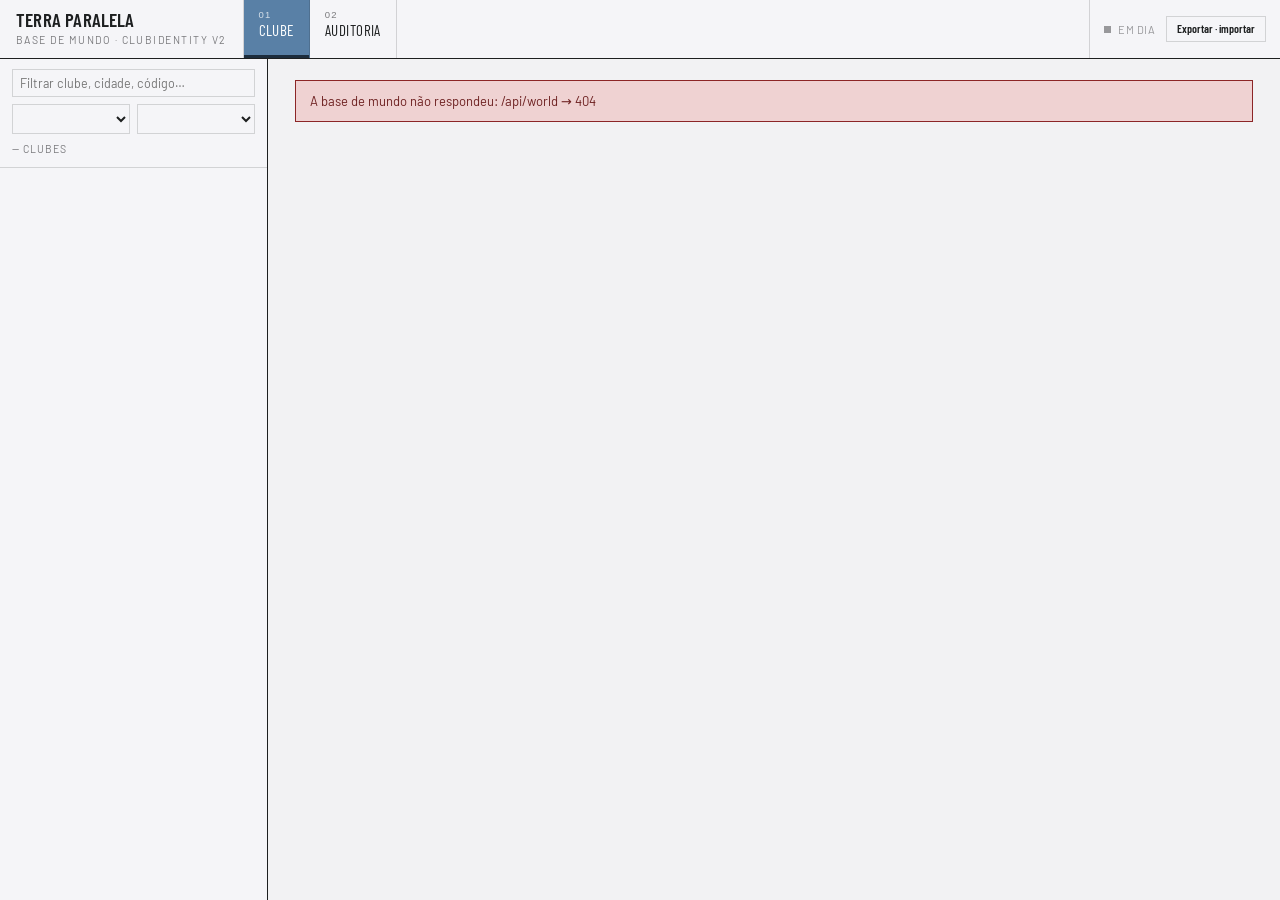
==== tools/SoccerSim.WorldBuilder/wwwroot/index.html @ 8e098ad1 "World Builder Sprint 8: the batch audit — "no number without a source" made checkable Sixteen codes " ====
<!DOCTYPE html>
<html lang="pt-BR">
<head>
  <meta charset="utf-8">
  <meta name="viewport" content="width=1280">
  <title>Terra Paralela — Ferramenta de Mundo</title>
  <link rel="stylesheet" href="app.css">
</head>
<body>
  <!--
    The shell is markup; everything inside the rail and the content panel is
    rendered by app.js from the API. The tool is a desktop tool (>= 1280px) and
    says so in the viewport: responsiveness is not a requirement here, and
    pretending otherwise would cost density.
  -->
  <div class="shell">
    <header class="topbar">
      <div class="brand">
        <div class="brand-title">Terra Paralela</div>
        <div class="brand-sub">Base de mundo · <span id="schema-version">ClubIdentity v2</span></div>
      </div>

      <!-- Only the screens that exist are listed. Sprints add tabs as they add
           screens; a tab that does nothing is worse than no tab. -->
      <nav class="tabs" id="tabs">
        <button class="tab" type="button" aria-current="page" data-view="clube">
          <span class="tab-num">01</span>
          <span class="tab-label">Clube</span>
        </button>
        <button class="tab" type="button" data-view="auditoria">
          <span class="tab-num">02</span>
          <span class="tab-label">Auditoria</span>
        </button>
      </nav>

      <div class="topbar-spacer"></div>

      <div class="topbar-actions">
        <!-- Pending edits: filled by app.js after every write. Not a save button — writes are
             immediate; this says what has not been exported yet. -->
        <div class="pending" id="pending" title="Edições gravadas que ainda não foram exportadas">
          <span class="pending-dot"></span>
          <span class="pending-label" id="pending-label">em dia</span>
        </div>

        <!-- Exporting is the only gesture that clears the counter beside it, which is why the
             two sit together. -->
        <button class="btn btn-secondary topbar-btn" type="button" id="export-open">Exportar · importar</button>
      </div>
    </header>

    <div class="body">
      <aside class="rail">
        <div class="rail-filters">
          <input class="tpin" type="search" id="filter-text" placeholder="Filtrar clube, cidade, código…" autocomplete="off">
          <div class="rail-filter-row">
            <select class="tpin" id="filter-band" aria-label="Filtrar por banda"></select>
            <select class="tpin" id="filter-city" aria-label="Filtrar por cidade"></select>
          </div>
          <div class="rail-count-row">
            <span class="rail-count" id="rail-count">— clubes</span>
          </div>
        </div>
        <div class="rail-list tpscroll" id="rail-list"></div>
      </aside>

      <main class="content tpscroll" id="content"></main>
    </div>
  </div>

  <div class="overlay" id="loading">Carregando base de mundo…</div>

  <!-- The player sheet. Clicking the backdrop closes; clicking the dialog does not. -->
  <div class="dialog-backdrop" id="player-modal" hidden></div>

  <!-- Export tabs and the import diff preview (Sprint 7). -->
  <div class="dialog-backdrop" id="export-modal" hidden></div>

  <!-- Transient message for a write that failed (a rejected value, a stale version). -->
  <div class="toast" id="toast" hidden></div>

  <script src="app.js"></script>
</body>
</html>
---- tools/SoccerSim.WorldBuilder/wwwroot/app.css ----
/* ==========================================================================
   Ferramenta de Mundo — Terra Paralela world authoring tool.

   Three layers, in order:
     1. The "Industry" design-system tokens and the component classes this tool
        uses, from design_handoff_ferramenta_de_mundo/design/_ds/.../styles.css.
     2. The blueprint override the design system itself applies last: every
        surface is square and hairline-bordered, never rounded or elevated.
     3. The tool's own classes.

   The prototype styled everything inline because it was a design artifact.
   Here the shapes are classes; only genuinely data-driven values (a club's
   colours, a kit's fabric pattern) are set inline from JavaScript.

   Deliberately no animations: this is a dense reading tool and transitions get
   in the way. The only motion is row/tab hover and the focus outline.
   ========================================================================== */

@import url('https://fonts.googleapis.com/css2?family=Barlow:wght@400;500;700&family=Barlow+Condensed:wght@400;600&display=swap');

/* ---------- 1. Design system tokens ---------- */
:root {
  --color-bg: #f2f2f3;
  --color-surface: #e9e9ea;
  --color-text: #1d1f20;
  --color-accent: #5980a6;
  --color-divider: color-mix(in srgb, #1d1f20 16%, transparent);

  --color-neutral-100: #f5f5f8;
  --color-neutral-200: #e7e7ea;
  --color-neutral-300: #d4d4d7;
  --color-neutral-400: #b7b7ba;
  --color-neutral-500: #98989b;
  --color-neutral-600: #7a7a7d;
  --color-neutral-700: #5d5d60;
  --color-neutral-800: #424244;
  --color-neutral-900: #2b2b2d;

  --color-accent-100: #eef6ff;
  --color-accent-200: #d6ebff;
  --color-accent-300: #b5d9fd;
  --color-accent-400: #94bce3;
  --color-accent-600: #597ea3;
  --color-accent-700: #416180;
  --color-accent-800: #2c455d;
  --color-accent-900: #1d2d3d;

  --font-heading: "Barlow Condensed", system-ui, sans-serif;
  --font-body: "Barlow", system-ui, sans-serif;
  --font-mono: ui-monospace, SFMono-Regular, Menlo, monospace;

  --space-1: 3.4px;
  --space-2: 6.8px;
  --space-3: 10.2px;
  --space-4: 13.6px;
  --space-6: 20.4px;
  --space-8: 27.2px;

  --shadow-lg: 0 12px 32px color-mix(in srgb, #2b2b2d 22%, transparent);

  /* Semantic levels. Not from the design system, but they carry meaning: the
     same three colours mark a validation state everywhere in the tool. */
  --level-ok-bg: var(--color-accent-200);
  --level-ok-fg: var(--color-accent-900);
  --level-ok-text: var(--color-neutral-500);
  --level-warning-bg: #f0e2c4;
  --level-warning-fg: #5c4514;
  --level-warning-text: #7a5a16;
  --level-error-bg: #efd2d2;
  --level-error-fg: #6d2020;
  --level-error-text: #8c2626;
}

*, *::before, *::after { box-sizing: border-box; }

body {
  margin: 0;
  background: var(--color-bg);
  color: var(--color-text);
  font-family: var(--font-body);
  font-size: 15px;
  line-height: 1.55;
}

h1, h2, h3 { font-family: var(--font-heading); font-weight: 600; margin: 0; }
:focus { outline: none; }
:focus-visible { outline: 2px solid var(--color-accent); outline-offset: 1px; }

/* ---------- 2. Design-system components, with the blueprint override ---------- */
.card {
  display: flex;
  flex-direction: column;
  gap: var(--space-2);
  padding: var(--space-3);
  background: transparent;
  border: 1px solid var(--color-divider);
  border-radius: 0;
}
.card-kicker {
  font-size: 10px;
  letter-spacing: 0.1em;
  text-transform: uppercase;
  color: var(--color-accent);
}
.card-title { font-family: var(--font-heading); font-weight: 600; font-size: 17px; line-height: 1.2; }

/* Registration marks, drawn outside the box — the tool's "technical drawing" language. */
.blueprint { position: relative; }
.blueprint > .corner {
  position: absolute;
  width: 11px;
  height: 11px;
  color: color-mix(in srgb, var(--color-text) 55%, transparent);
}
.blueprint > .corner::before,
.blueprint > .corner::after { content: ""; position: absolute; background: currentColor; }
.blueprint > .corner::before { left: 5px; top: 0; width: 1px; height: 100%; }
.blueprint > .corner::after { top: 5px; left: 0; width: 100%; height: 1px; }
.blueprint > .corner.tl { top: -6px; left: -6px; }
.blueprint > .corner.tr { top: -6px; right: -6px; }
.blueprint > .corner.bl { bottom: -6px; left: -6px; }
.blueprint > .corner.br { bottom: -6px; right: -6px; }

.btn {
  display: inline-flex;
  align-items: center;
  justify-content: center;
  gap: 6px;
  cursor: pointer;
  font-family: var(--font-heading);
  font-weight: 600;
  font-size: 14px;
  line-height: 1.2;
  color: var(--color-text);
  background: transparent;
  border: 1px solid var(--color-divider);
  border-radius: 0;
  padding: var(--space-2) calc(var(--space-3) * 1.2);
}
.btn-primary { background: var(--color-accent); border-color: var(--color-accent); color: var(--color-bg); }
.btn-primary:hover { background: var(--color-accent-600); }
.btn-primary:active { background: var(--color-accent-700); }
.btn-secondary:hover { background: color-mix(in srgb, var(--color-text) 7%, transparent); }
.btn-ghost { color: var(--color-accent); border-color: transparent; padding-inline: var(--space-1); }
.btn-ghost:hover { background: color-mix(in srgb, var(--color-accent) 10%, transparent); }
.btn:disabled { opacity: 0.4; cursor: not-allowed; }

.tag {
  display: inline-flex;
  align-items: center;
  font-size: 11px;
  letter-spacing: 0.02em;
  padding: 3px 10px;
  border-radius: 0;
}
.tag-accent { background: var(--color-accent-100); color: var(--color-accent-800); }
.tag-outline { border: 1px solid var(--color-accent); color: var(--color-accent); }

.table { width: 100%; border-collapse: collapse; font-size: 12.5px; }
.table th {
  text-align: left;
  font-size: 11px;
  letter-spacing: 0.08em;
  text-transform: uppercase;
  color: color-mix(in srgb, var(--color-text) 60%, transparent);
  padding: var(--space-2);
  border-bottom: 1px solid var(--color-divider);
  font-weight: 400;
}
.table td {
  padding: var(--space-2);
  border-bottom: 1px solid color-mix(in srgb, var(--color-text) 8%, transparent);
}

/* Square inputs, matching the plate language. */
input.tpin, select.tpin {
  font-family: var(--font-body);
  font-size: 12.5px;
  color: var(--color-text);
  background: var(--color-neutral-100);
  border: 1px solid var(--color-divider);
  border-radius: 0;
  padding: 5px 7px;
  width: 100%;
  min-width: 0;
}

/* Scrollbars, so the two independent panels read as panels. */
.tpscroll::-webkit-scrollbar { width: 10px; height: 10px; }
.tpscroll::-webkit-scrollbar-thumb { background: var(--color-neutral-400); }
.tpscroll::-webkit-scrollbar-track { background: var(--color-neutral-200); }

/* ---------- 3. Shell ---------- */
/* No offset constants anywhere: the shell is a 100vh flex column and the two
   panels scroll independently. A hand-computed `top: 58px` breaks the moment
   the header wraps to two lines. */
.shell {
  height: 100vh;
  overflow: hidden;
  display: flex;
  flex-direction: column;
}

.topbar {
  display: flex;
  align-items: stretch;
  flex: none;
  background: var(--color-neutral-100);
  border-bottom: 1px solid var(--color-text);
  z-index: 20;
}
.brand {
  padding: 10px 16px;
  border-right: 1px solid var(--color-divider);
  display: flex;
  flex-direction: column;
  justify-content: center;
  min-width: 168px;
  flex: none;
}
.brand-title {
  font-family: var(--font-heading);
  font-weight: 600;
  font-size: 19px;
  line-height: 1;
  letter-spacing: 0.01em;
  text-transform: uppercase;
}
.brand-sub {
  font-size: 10.5px;
  letter-spacing: 0.14em;
  text-transform: uppercase;
  color: var(--color-neutral-600);
  margin-top: 3px;
}

.tabs { display: flex; align-items: stretch; flex: 0 1 auto; min-width: 0; overflow-x: auto; scrollbar-width: none; }
.tabs::-webkit-scrollbar { height: 3px; }
.tabs::-webkit-scrollbar-thumb { background: var(--color-neutral-400); }
.tab {
  display: flex;
  flex-direction: column;
  gap: 1px;
  padding: 9px 15px;
  border: 0;
  border-right: 1px solid var(--color-divider);
  background: transparent;
  color: var(--color-text);
  cursor: pointer;
  text-align: left;
  white-space: nowrap;
}
.tab:hover { background: var(--color-accent-200); }
.tab-num { font-size: 9.5px; letter-spacing: 0.12em; color: var(--color-neutral-600); }
.tab-label { font-family: var(--font-heading); font-size: 15px; text-transform: uppercase; letter-spacing: 0.03em; }
.tab[aria-current="page"] {
  background: var(--color-accent);
  color: #fff;
  box-shadow: inset 0 -3px 0 var(--color-accent-900);
}
.tab[aria-current="page"] .tab-num { color: rgba(255, 255, 255, 0.75); }

.topbar-spacer { flex: 1 1 0; min-width: 0; }
.topbar-actions {
  display: flex;
  align-items: center;
  gap: var(--space-3);
  padding: 6px 14px;
  border-left: 1px solid var(--color-divider);
  flex: none;
}
.readonly-note {
  font-size: 11px;
  letter-spacing: 0.06em;
  text-transform: uppercase;
  white-space: nowrap;
  color: var(--color-neutral-600);
}

.body { flex: 1; display: flex; align-items: stretch; min-height: 0; }

/* ---------- Rail ---------- */
.rail {
  width: 268px;
  flex: none;
  min-height: 0;
  background: var(--color-neutral-100);
  border-right: 1px solid var(--color-text);
  display: flex;
  flex-direction: column;
}
.rail-filters {
  padding: 10px 12px;
  border-bottom: 1px solid var(--color-divider);
  display: flex;
  flex-direction: column;
  gap: var(--space-2);
  flex: none;
}
.rail-filter-row { display: flex; gap: var(--space-2); }
.rail-count-row { display: flex; justify-content: space-between; align-items: baseline; }
.rail-count {
  font-size: 10.5px;
  letter-spacing: 0.1em;
  text-transform: uppercase;
  color: var(--color-neutral-600);
}
.rail-list { overflow-y: auto; flex: 1; }

.rail-row {
  width: 100%;
  display: flex;
  align-items: center;
  gap: 9px;
  padding: 8px 11px;
  border: 0;
  border-bottom: 1px solid var(--color-divider);
  border-left: 3px solid transparent;
  background: transparent;
  cursor: pointer;
  text-align: left;
  font: inherit;
  color: inherit;
}
.rail-row:hover { background: var(--color-accent-100); }
.rail-row[aria-current="true"] { background: var(--color-accent-200); border-left-color: var(--color-accent); }
.rail-chip {
  width: 30px;
  height: 30px;
  flex: none;
  display: flex;
  align-items: center;
  justify-content: center;
  font-family: var(--font-heading);
  font-size: 11px;
  letter-spacing: 0.06em;
  border: 1px solid var(--color-text);
}
.rail-main { flex: 1; min-width: 0; display: flex; flex-direction: column; gap: 1px; }
.rail-name {
  font-family: var(--font-heading);
  font-size: 15px;
  line-height: 1.05;
  white-space: nowrap;
  overflow: hidden;
  text-overflow: ellipsis;
}
.rail-sub { font-size: 10.5px; color: var(--color-neutral-600); letter-spacing: 0.04em; }
.rail-right { display: flex; flex-direction: column; align-items: flex-end; gap: 1px; flex: none; }
.rail-ovr { font-family: var(--font-heading); font-size: 15px; line-height: 1; }
.rail-flag { font-size: 9px; letter-spacing: 0.08em; text-transform: uppercase; }

/* The rail badge, the health tag and the invariant list all read the same three
   levels — the colour is the meaning, so it is defined once. */
.level-ok { color: var(--level-ok-text); }
.level-warning { color: var(--level-warning-text); }
.level-error { color: var(--level-error-text); }

.badge {
  font-family: var(--font-heading);
  font-size: 10px;
  letter-spacing: 0.1em;
  text-transform: uppercase;
  padding: 2px 6px;
  flex: none;
  line-height: 1.5;
  min-width: 44px;
  text-align: center;
}
.badge-ok { background: var(--level-ok-bg); color: var(--level-ok-fg); }
.badge-warning { background: var(--level-warning-bg); color: var(--level-warning-fg); }
.badge-error { background: var(--level-error-bg); color: var(--level-error-fg); }

/* ---------- Content ---------- */
.content {
  flex: 1;
  min-width: 0;
  min-height: 0;
  overflow-y: auto;
  padding: var(--space-6) var(--space-8) 64px;
}
.page { max-width: 1180px; }

/* ---------- Club header ---------- */
.club-header {
  display: flex;
  align-items: flex-start;
  gap: var(--space-6);
  padding-bottom: var(--space-4);
  border-bottom: 1px solid var(--color-text);
}
.club-id { font-size: 10.5px; letter-spacing: 0.16em; text-transform: uppercase; color: var(--color-neutral-600); }
.club-name {
  font-size: 40px;
  line-height: 1;
  margin: 4px 0 6px;
  text-transform: uppercase;
  letter-spacing: 0.005em;
}
.club-meta {
  display: flex;
  flex-wrap: wrap;
  gap: var(--space-2) var(--space-3);
  align-items: center;
  font-size: 13px;
  color: var(--color-neutral-700);
}
.club-meta .sep { color: var(--color-neutral-400); }
.club-tags { display: flex; flex-wrap: wrap; gap: var(--space-2); margin-top: var(--space-3); }
.health-tag { padding: 2px 7px; font-size: 11px; }

/* Crest: shape by clip-path or radius, a band in the secondary colour with
   tertiary fillets, and the club code in the middle (ALGORITHMS.md §7.1).
   The real crest charge is not drawn — that is an art request, not code. */
.crest { position: relative; flex: none; overflow: hidden; border: 1px solid var(--color-text); }
.crest-field { position: absolute; inset: 0; }
.crest-band { position: absolute; left: 0; right: 0; top: 38%; height: 26%; }
.crest-code {
  position: absolute;
  left: 0;
  right: 0;
  top: 38%;
  height: 26%;
  display: flex;
  align-items: center;
  justify-content: center;
  font-family: var(--font-heading);
  letter-spacing: 0.08em;
}

/* ---------- Metric strip ---------- */
/* Hairlines come from the grid's own background showing through 1px gaps. */
.metrics {
  display: grid;
  grid-template-columns: repeat(auto-fit, minmax(132px, 1fr));
  background: var(--color-neutral-100);
  border-left: 1px solid var(--color-divider);
  margin: var(--space-6) 0;
}
.metric {
  padding: 10px 12px;
  display: flex;
  flex-direction: column;
  gap: 2px;
  border-right: 1px solid var(--color-divider);
  border-bottom: 1px solid var(--color-divider);
}
.metric-label { font-size: 9.5px; letter-spacing: 0.13em; text-transform: uppercase; color: var(--color-neutral-600); }
.metric-value { font-family: var(--font-heading); font-size: 21px; line-height: 1; }
.metric-note { font-size: 10.5px; color: var(--color-neutral-600); }

/* ---------- Card pairs ---------- */
.card-pair { display: grid; grid-template-columns: 1fr 1fr; gap: var(--space-6); margin-bottom: var(--space-6); }

.kits { display: flex; gap: var(--space-6); margin-top: var(--space-3); }
.kit { display: flex; flex-direction: column; gap: var(--space-2); align-items: center; }
/* A 12-vertex shirt silhouette; the fabric pattern is a gradient set from data
   (ALGORITHMS.md §7.2). */
.kit-shirt { clip-path: polygon(27% 0%, 39% 7%, 61% 7%, 73% 0%, 100% 17%, 87% 39%, 79% 30%, 79% 100%, 21% 100%, 21% 30%, 13% 39%, 0% 17%); }
.kit-lower { display: flex; gap: 4px; }
.kit-shorts, .kit-socks { border: 1px solid var(--color-divider); }
.kit-label { font-family: var(--font-heading); font-size: 14px; text-transform: uppercase; letter-spacing: 0.06em; text-align: center; }
.kit-pattern { font-size: 10.5px; color: var(--color-neutral-600); text-align: center; }
.kit-facts { flex: 1; display: flex; flex-direction: column; gap: var(--space-2); font-size: 12px; }

.factline {
  display: flex;
  justify-content: space-between;
  gap: var(--space-3);
  border-bottom: 1px dotted var(--color-divider);
  padding-bottom: 3px;
}
.factline-key { color: var(--color-neutral-600); }
.factblock { display: flex; flex-direction: column; gap: 2px; }
.factblock-key { color: var(--color-neutral-600); }

.swatches { display: flex; gap: 1px; margin-top: var(--space-3); border: 1px solid var(--color-divider); }
.swatch {
  flex: 1;
  min-width: 0;
  height: 92px;
  padding: 7px 8px;
  display: flex;
  flex-direction: column;
  justify-content: space-between;
}
.swatch-role { font-size: 10px; letter-spacing: 0.11em; text-transform: uppercase; }
.swatch-hex { font-family: var(--font-mono); font-size: 11px; }
.palette-facts { margin-top: var(--space-4); display: flex; flex-direction: column; gap: var(--space-2); font-size: 12px; }
.motto { font-family: var(--font-heading); font-size: 17px; text-transform: uppercase; letter-spacing: 0.04em; }

.stadium-grid {
  display: grid;
  grid-template-columns: 1fr 1fr;
  gap: var(--space-3) var(--space-4);
  margin-top: var(--space-3);
  font-size: 12px;
}
.stadium-cell { display: flex; flex-direction: column; }
.stadium-key { color: var(--color-neutral-600); font-size: 10.5px; letter-spacing: 0.1em; text-transform: uppercase; }
.stadium-value { font-family: var(--font-heading); font-size: 20px; }
.stadium-note { font-size: 10.5px; color: var(--color-neutral-600); }

.checks { display: flex; flex-direction: column; gap: var(--space-2); margin-top: var(--space-3); }
.check {
  display: flex;
  gap: var(--space-3);
  align-items: flex-start;
  padding-bottom: 5px;
  border-bottom: 1px dotted var(--color-divider);
}
.check-label { display: block; font-size: 12.5px; line-height: 1.3; }
.check-detail { display: block; font-size: 11px; color: var(--color-neutral-600); line-height: 1.35; }

/* ---------- Squad ---------- */
.section-head {
  display: flex;
  align-items: baseline;
  gap: var(--space-4);
  border-bottom: 1px solid var(--color-text);
  padding-bottom: 6px;
  margin-bottom: var(--space-4);
}
.section-head h2 { font-size: 24px; text-transform: uppercase; letter-spacing: 0.02em; }
.section-note { font-size: 11px; letter-spacing: 0.1em; text-transform: uppercase; color: var(--color-neutral-600); }
.section-head .grow { flex: 1; }

.squad-summary {
  display: grid;
  grid-template-columns: repeat(auto-fit, minmax(120px, 1fr));
  background: var(--color-neutral-100);
  border-top: 1px solid var(--color-divider);
  border-left: 1px solid var(--color-divider);
  margin-bottom: var(--space-4);
}
.summary-cell {
  padding: 8px 10px;
  display: flex;
  align-items: baseline;
  justify-content: space-between;
  gap: 6px;
  border-right: 1px solid var(--color-divider);
  border-bottom: 1px solid var(--color-divider);
}
.summary-key { font-size: 10.5px; letter-spacing: 0.1em; text-transform: uppercase; color: var(--color-neutral-600); }
.summary-value { font-family: var(--font-heading); font-size: 17px; line-height: 1; }

.squad-table td.num, .squad-table th.num { text-align: right; }
.squad-shirt { font-family: var(--font-heading); font-size: 14px; color: var(--color-neutral-600); }
.squad-name { font-family: var(--font-heading); font-size: 15px; }
.squad-nat { font-size: 10.5px; color: var(--color-neutral-600); letter-spacing: 0.06em; }
.squad-pos {
  font-family: var(--font-heading);
  font-size: 11.5px;
  letter-spacing: 0.06em;
  padding: 1px 5px;
  background: var(--color-neutral-200);
  border: 1px solid var(--color-neutral-300);
}
.squad-role { font-size: 11.5px; color: var(--color-neutral-700); }
.squad-ovr { font-family: var(--font-heading); font-size: 16px; }
.squad-pot { color: var(--color-neutral-600); }
.squad-origin { font-size: 11px; color: var(--color-neutral-600); }

.empty-squad {
  border: 1px dashed var(--color-neutral-400);
  padding: var(--space-8);
  text-align: center;
  margin-bottom: var(--space-6);
}
.empty-squad-title { font-family: var(--font-heading); font-size: 20px; text-transform: uppercase; letter-spacing: 0.04em; }
.empty-squad-body {
  font-size: 12.5px;
  color: var(--color-neutral-600);
  margin: 6px auto 0;
  max-width: 52ch;
  line-height: 1.5;
}
.empty-squad .btn { margin-top: var(--space-4); }

/* ---------- Squad generator ---------- */
.gen-panel { margin-bottom: var(--space-6); }
.gen-grid {
  display: grid;
  grid-template-columns: repeat(auto-fit, minmax(280px, 1fr));
  gap: var(--space-6);
  margin-top: var(--space-4);
}

.gen-controls { display: flex; flex-direction: column; gap: var(--space-3); }
.gen-control { display: flex; flex-direction: column; gap: 3px; min-width: 0; }
.gen-control-label { font-size: 11.5px; }
.gen-control-hint { font-size: 10px; color: var(--color-neutral-500); }
.gen-controls .btn-ghost { align-self: flex-start; }

/* Composition bars. Seven players fill a bar; the count to the right is the fact. */
.gen-bars { display: flex; flex-direction: column; gap: 4px; margin-top: var(--space-2); }
.gen-bar-row { display: flex; align-items: center; gap: var(--space-2); }
.gen-bar-key { width: 24px; font-size: 12px; color: var(--color-neutral-700); }
.gen-bar-track { flex: 1; height: 9px; background: var(--color-neutral-200); }
.gen-bar-fill { display: block; height: 100%; background: var(--color-accent); }
.gen-bar-count { width: 16px; text-align: right; font-family: var(--font-heading); font-size: 13px; }

.gen-preview { display: flex; flex-direction: column; gap: var(--space-3); min-width: 0; }
.gen-metrics { margin: 0; }

/* The XI, drawn on a pitch of painted lines rather than listed. */
.gen-pitch {
  border: 1px solid var(--color-divider);
  background: repeating-linear-gradient(180deg, transparent 0 47px, var(--color-neutral-200) 47px 48px);
  padding: var(--space-2);
}
.gen-line { display: flex; justify-content: center; gap: 6px; height: 48px; align-items: center; }
/* The slot has to fit inside its 48px band, or the four lines climb over each other. */
.gen-slot {
  display: flex;
  flex-direction: column;
  align-items: center;
  border: 1px solid var(--color-text);
  background: var(--color-neutral-100);
  padding: 3px 8px;
  min-width: 70px;
  max-width: 96px;
}
.gen-slot-pos {
  font-size: 9px;
  line-height: 1.1;
  letter-spacing: 0.1em;
  text-transform: uppercase;
  color: var(--color-neutral-600);
}
.gen-slot-name {
  font-family: var(--font-heading);
  font-size: 13px;
  line-height: 1.1;
  max-width: 100%;
  overflow: hidden;
  text-overflow: ellipsis;
  white-space: nowrap;
}
.gen-slot-ovr { font-family: var(--font-heading); font-size: 15px; line-height: 1; color: var(--color-accent-800); }

.gen-foot {
  display: flex;
  align-items: center;
  flex-wrap: wrap;
  gap: var(--space-3);
  margin-top: var(--space-4);
  padding-top: var(--space-3);
  border-top: 1px solid var(--color-divider);
}
.gen-note { flex: 1; min-width: 220px; font-size: 11.5px; line-height: 1.45; color: var(--color-neutral-600); }
.gen-note-alarm { color: var(--level-error-text); }

/* ---------- Loading and empty states ---------- */
.overlay {
  position: fixed;
  inset: 0;
  display: flex;
  align-items: center;
  justify-content: center;
  background: var(--color-bg);
  font-family: var(--font-heading);
  font-size: 18px;
  letter-spacing: 0.14em;
  text-transform: uppercase;
  color: var(--color-neutral-600);
  z-index: 40;
}
.overlay[hidden] { display: none; }

/* Shown when the database has a schema but no world: the tool explains what it
   is and how to load one, instead of rendering an empty shell. */
.intro { max-width: 820px; }
.intro h1 { font-size: 32px; text-transform: uppercase; letter-spacing: 0.02em; margin-bottom: var(--space-2); }
.intro p { font-size: 13.5px; line-height: 1.6; color: var(--color-neutral-700); max-width: 66ch; }
.intro code {
  font-family: var(--font-mono);
  font-size: 12.5px;
  background: var(--color-neutral-200);
  padding: 2px 6px;
}
.intro-steps { display: flex; flex-direction: column; gap: var(--space-3); margin-top: var(--space-4); }
.intro-step { display: flex; gap: var(--space-3); align-items: baseline; }
.intro-step-num {
  font-family: var(--font-heading);
  font-size: 13px;
  letter-spacing: 0.12em;
  color: var(--color-accent-700);
  flex: none;
  min-width: 24px;
}
.intro-structures {
  display: grid;
  grid-template-columns: repeat(auto-fit, minmax(190px, 1fr));
  background: var(--color-neutral-100);
  border-left: 1px solid var(--color-divider);
  border-top: 1px solid var(--color-divider);
  margin-top: var(--space-6);
}
.intro-structure {
  padding: 10px 12px;
  border-right: 1px solid var(--color-divider);
  border-bottom: 1px solid var(--color-divider);
}
.intro-structure-name { font-family: var(--font-heading); font-size: 15px; text-transform: uppercase; letter-spacing: 0.04em; }
.intro-structure-desc { font-size: 11.5px; color: var(--color-neutral-600); line-height: 1.4; margin-top: 2px; }

.error-banner {
  border: 1px solid var(--level-error-text);
  background: var(--level-error-bg);
  color: var(--level-error-fg);
  padding: var(--space-3) var(--space-4);
  font-size: 13px;
  margin-bottom: var(--space-6);
}

/* ---------- Pending-export indicator ---------- */
/* There is no Save button: every edit is written immediately. What the user needs
   to know is not "is it saved" but "is it exported", which is what this says. */
.pending { display: flex; align-items: center; gap: 7px; color: var(--color-neutral-500); }
.pending[data-pending="true"] { color: var(--level-error-text); }
.pending-dot { width: 7px; height: 7px; background: currentColor; display: block; }
.pending-label { font-size: 11px; letter-spacing: 0.06em; text-transform: uppercase; white-space: nowrap; }

/* ---------- Editable field groups ---------- */
.field-groups { margin-top: var(--space-8); }
.field-group { margin-bottom: var(--space-6); }
.field-group-head {
  display: flex;
  align-items: baseline;
  gap: var(--space-3);
  margin-bottom: var(--space-3);
}
.field-group-title {
  font-family: var(--font-heading);
  font-size: 17px;
  text-transform: uppercase;
  letter-spacing: 0.03em;
}
/* A dotted rule carrying the group's id to the right edge — the drawing-sheet language. */
.field-group-rule { flex: 1; border-bottom: 1px dotted var(--color-divider); }
.field-group-id { font-family: var(--font-mono); font-size: 9.5px; color: var(--color-neutral-500); }

.fields {
  display: grid;
  grid-template-columns: repeat(auto-fill, minmax(206px, 1fr));
  gap: var(--space-3) var(--space-4);
}
.field { display: flex; flex-direction: column; gap: 3px; min-width: 0; }
.field-head { display: flex; align-items: center; gap: 6px; }
.field-label { font-size: 11.5px; }

/* The provenance seal. Authored values are the ones a person chose, so they carry the
   accent; everything else is muted — the point is to see at a glance which numbers are
   somebody's decision and which merely followed. */
.seal {
  font-size: 9px;
  letter-spacing: 0.1em;
  text-transform: uppercase;
  padding: 0 4px;
  border: 1px solid var(--color-neutral-300);
  color: var(--color-neutral-500);
  flex: none;
}
.seal-authored { color: var(--color-accent-700); border-color: var(--color-accent-400); }

.field-path { font-family: var(--font-mono); font-size: 9.5px; color: var(--color-neutral-500); }
.field input[readonly] { background: var(--color-neutral-200); color: var(--color-neutral-600); }
.field input.saving { outline: 2px solid var(--color-accent-300); outline-offset: 1px; }
.field input.rejected { outline: 2px solid var(--level-error-text); outline-offset: 1px; }
.field-color-row { display: flex; gap: 4px; align-items: center; }
.field-color-row input[type="color"] {
  padding: 0;
  width: 34px;
  height: 27px;
  flex: none;
  border: 1px solid var(--color-divider);
  background: none;
  cursor: pointer;
}

/* ---------- Player modal ---------- */
.dialog-backdrop {
  position: fixed;
  inset: 0;
  z-index: 40;
  display: flex;
  align-items: flex-start;
  justify-content: center;
  padding: 40px 20px;
  overflow-y: auto;
  background: color-mix(in srgb, var(--color-neutral-900) 50%, transparent);
}
.dialog-backdrop[hidden] { display: none; }
.dialog {
  width: 860px;
  max-width: 100%;
  background: var(--color-neutral-100);
  border: 1px solid var(--color-text);
  border-radius: 0;
  padding: var(--space-6);
  box-shadow: var(--shadow-lg);
  position: relative;
}
.dialog-head { display: flex; align-items: flex-start; gap: var(--space-4); }
.player-badge {
  width: 52px;
  height: 52px;
  flex: none;
  display: flex;
  align-items: center;
  justify-content: center;
  font-family: var(--font-heading);
  font-size: 24px;
  border: 1px solid var(--color-text);
}
.player-id { font-size: 10.5px; letter-spacing: 0.16em; text-transform: uppercase; color: var(--color-neutral-600); }
.player-name { font-size: 30px; line-height: 1; margin: 2px 0 6px; text-transform: uppercase; }
.dialog-close {
  position: absolute;
  top: var(--space-3);
  right: var(--space-3);
  font-family: var(--font-heading);
  font-size: 16px;
  line-height: 1;
  padding: 2px 8px;
  cursor: pointer;
  background: transparent;
  border: 1px solid var(--color-divider);
}

/* ---------- Batch audit ---------- */
/* The gate is the one place in the tool that says no; it is meant to be unmissable. */
.gate {
  display: flex;
  align-items: baseline;
  gap: var(--space-4);
  flex-wrap: wrap;
  padding: var(--space-3) var(--space-4);
  border: 1px solid var(--color-text);
  margin-bottom: var(--space-4);
}
.gate-open { background: var(--level-ok-bg); }
.gate-shut { background: var(--level-error-bg); }
.gate-state {
  flex: none;
  font-family: var(--font-heading);
  font-size: 20px;
  line-height: 1;
  text-transform: uppercase;
  letter-spacing: 0.04em;
}
.gate-open .gate-state { color: var(--level-ok-fg); }
.gate-shut .gate-state { color: var(--level-error-fg); }
.gate-reason { flex: 1; min-width: 280px; font-size: 12px; line-height: 1.45; }

.audit-group { margin-bottom: var(--space-6); }
.audit-group-head {
  display: flex;
  align-items: center;
  gap: var(--space-2);
  padding-bottom: 5px;
  margin-bottom: 2px;
}
.audit-code { font-family: var(--font-mono); font-size: 11.5px; }
.audit-group-label { font-size: 12.5px; color: var(--color-neutral-700); }

.audit-row {
  display: flex;
  gap: var(--space-4);
  align-items: baseline;
  padding: 5px 8px;
  border-bottom: 1px dotted var(--color-divider);
  font-size: 12.5px;
}
.audit-row-click { cursor: pointer; }
.audit-row-click:hover { background: var(--color-accent-100); }
.audit-where { flex: none; width: 220px; min-width: 0; display: flex; flex-direction: column; }
.audit-entity { font-family: var(--font-heading); font-size: 15px; line-height: 1.05; }
.audit-id { font-family: var(--font-mono); font-size: 9.5px; color: var(--color-neutral-500); }
.audit-detail { flex: 1; min-width: 0; line-height: 1.4; color: var(--color-neutral-700); }

.sources { columns: 2; column-gap: var(--space-8); }
.source-group { break-inside: avoid; margin-bottom: var(--space-4); }
.source-theme {
  font-family: var(--font-heading);
  font-size: 13px;
  text-transform: uppercase;
  letter-spacing: 0.06em;
  color: var(--color-neutral-700);
  border-bottom: 1px solid var(--color-divider);
  padding-bottom: 2px;
  margin-bottom: 3px;
}
.source-row { display: flex; gap: var(--space-2); font-size: 11.5px; line-height: 1.45; padding: 1px 0; }
.source-number { flex: none; width: 46%; color: var(--color-neutral-700); }
.source-link { flex: 1; min-width: 0; color: var(--color-accent-700); word-break: break-word; }
.source-note { color: var(--color-neutral-600); font-style: italic; }

/* ---------- Export and import ---------- */
.topbar-btn { font-size: 11.5px; padding: 5px 10px; flex: none; }

.dialog-title {
  font-family: var(--font-heading);
  font-size: 22px;
  line-height: 1.1;
  text-transform: uppercase;
  letter-spacing: 0.02em;
  margin-top: var(--space-3);
}
.dialog-intro {
  font-size: 12.5px;
  line-height: 1.5;
  color: var(--color-neutral-700);
  max-width: 68ch;
  margin: 4px 0 var(--space-4);
}
.dialog-intro code { font-family: var(--font-mono); font-size: 11.5px; }

.export-table td { vertical-align: middle; }
.export-name { font-family: var(--font-mono); font-size: 11.5px; }
.export-note { font-size: 11px; color: var(--color-neutral-600); }
.export-actions { display: flex; align-items: center; gap: var(--space-3); margin-top: var(--space-4); }

/* The diff. A removal is the expensive mistake, so it is the one that carries colour. */
.diff { margin-top: var(--space-4); border-top: 1px solid var(--color-divider); padding-top: var(--space-3); }
.diff-summary { display: flex; align-items: baseline; gap: var(--space-3); flex-wrap: wrap; }
.diff-count {
  font-family: var(--font-heading);
  font-size: 15px;
  letter-spacing: 0.02em;
  text-transform: uppercase;
}
.diff-added { color: var(--color-accent-700); }
.diff-changed { color: var(--color-neutral-800); }
.diff-removed { color: var(--level-error-text); }

.diff-empty {
  border: 1px dashed var(--color-neutral-400);
  padding: var(--space-4);
  margin-top: var(--space-3);
  text-align: center;
  font-size: 12.5px;
  color: var(--color-neutral-600);
}

.diff-list { max-height: 320px; overflow-y: auto; margin-top: var(--space-3); }
.diff-row {
  display: flex;
  gap: var(--space-3);
  align-items: flex-start;
  padding: 5px 8px;
  border-bottom: 1px dotted var(--color-divider);
  border-left: 3px solid transparent;
  font-size: 12px;
}
.diff-row.diff-added { border-left-color: var(--color-accent); }
.diff-row.diff-removed { border-left-color: var(--level-error-text); background: var(--level-error-bg); }
.diff-kind {
  flex: none;
  width: 44px;
  font-size: 9.5px;
  letter-spacing: 0.1em;
  text-transform: uppercase;
  color: var(--color-neutral-600);
  padding-top: 2px;
}
.diff-where { flex: none; width: 190px; min-width: 0; display: flex; flex-direction: column; }
.diff-label { font-family: var(--font-heading); font-size: 14px; line-height: 1.1; }
.diff-id { font-family: var(--font-mono); font-size: 9.5px; color: var(--color-neutral-500); }
.diff-fields { flex: 1; min-width: 0; display: flex; flex-direction: column; gap: 1px; }
.diff-field { line-height: 1.35; word-break: break-word; }
.diff-col { font-family: var(--font-mono); font-size: 10px; color: var(--color-neutral-600); margin-right: 4px; }
.diff-field s { color: var(--color-neutral-500); }

.diff-foot { display: flex; align-items: center; flex-wrap: wrap; gap: var(--space-3); margin-top: var(--space-4); }
.diff-warning { flex: 1; min-width: 220px; font-size: 11.5px; line-height: 1.4; color: var(--level-error-text); }

.diff-errors {
  margin-top: var(--space-3);
  max-height: 220px;
  overflow-y: auto;
  padding: var(--space-3);
  background: var(--level-error-bg);
  color: var(--level-error-fg);
  font-family: var(--font-mono);
  font-size: 11px;
  line-height: 1.5;
  white-space: pre-wrap;
}

/* A stored value that no longer matches what the calibration would produce. Shown, never
   silently corrected: it is how a user learns a re-fit aged the batch. */
.recalc-bar {
  border: 1px solid var(--color-divider);
  background: var(--color-accent-100);
  padding: var(--space-3);
  margin-top: var(--space-4);
  display: flex;
  align-items: center;
  gap: var(--space-4);
  font-size: 12.5px;
}
.recalc-bar .grow { flex: 1; }
.metric-note.diverges { color: var(--level-error-text); }

/* Attribute row: the value, a bar for its size, and the weight it carries in this
   player's position — which is what tells you whether editing it matters at all. */
.attr-row { display: flex; align-items: center; gap: 7px; }
.attr-row input { width: 56px; flex: none; }
.attr-bar { flex: 1; height: 7px; background: var(--color-neutral-300); display: block; min-width: 20px; }
.attr-bar span { display: block; height: 100%; background: var(--color-accent); }
.attr-weight {
  font-family: var(--font-mono);
  font-size: 9.5px;
  width: 38px;
  flex: none;
  text-align: right;
  color: var(--color-neutral-400);
}
.attr-weight.matters { color: var(--color-accent-700); }

/* ---------- Toast ---------- */
.toast {
  position: fixed;
  bottom: 20px;
  left: 50%;
  transform: translateX(-50%);
  z-index: 50;
  max-width: 640px;
  padding: var(--space-3) var(--space-4);
  font-size: 12.5px;
  border: 1px solid var(--level-error-text);
  background: var(--level-error-bg);
  color: var(--level-error-fg);
}
.toast[hidden] { display: none; }
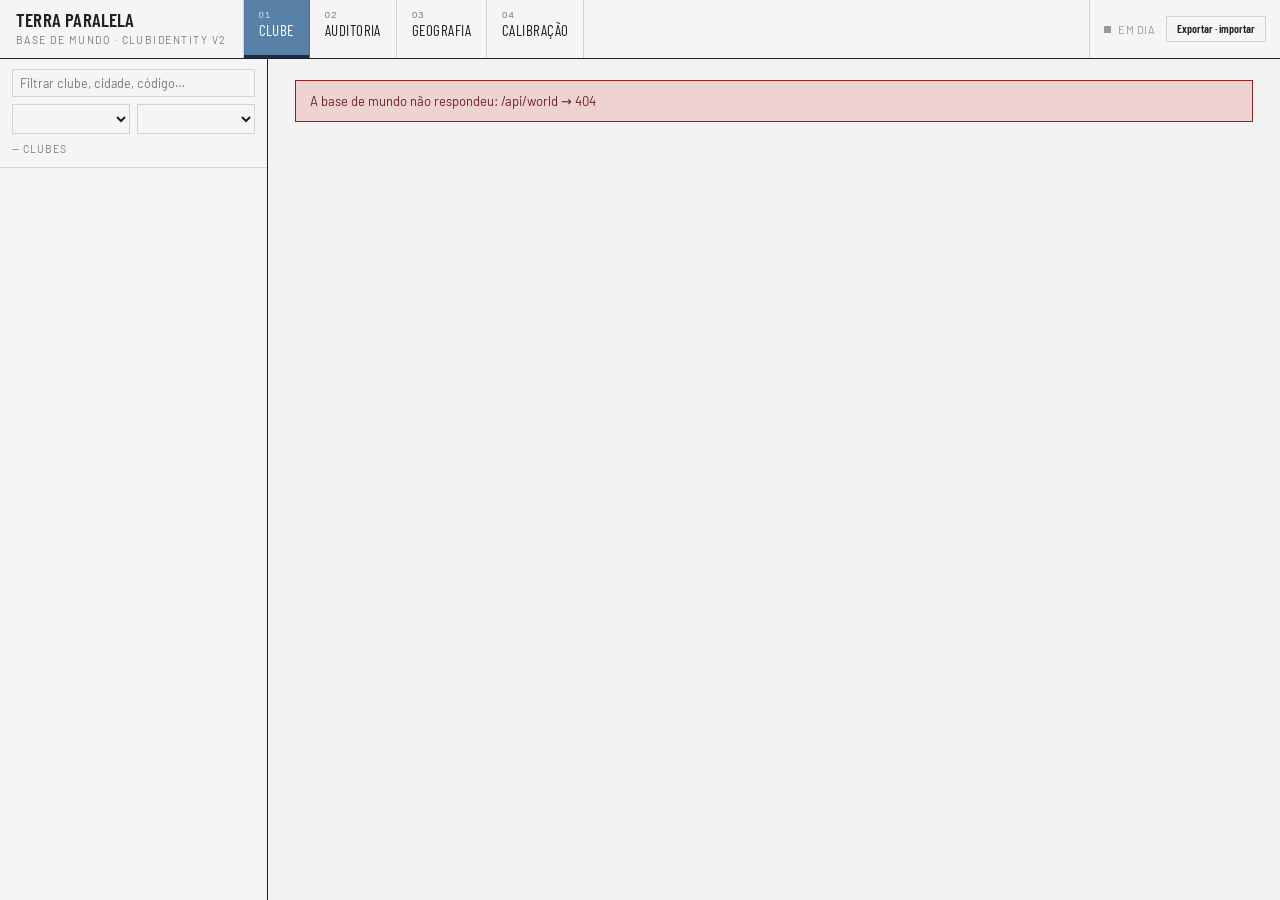
==== commit 7961b1d8: "World Builder Sprint 9: scale — countries, pyramids, geography and calibration "O que ficou de fora " ====
--- a/tools/SoccerSim.WorldBuilder/wwwroot/index.html
+++ b/tools/SoccerSim.WorldBuilder/wwwroot/index.html
@@ -30,6 +30,14 @@
         <button class="tab" type="button" data-view="auditoria">
           <span class="tab-num">02</span>
           <span class="tab-label">Auditoria</span>
+        </button>
+        <button class="tab" type="button" data-view="geografia">
+          <span class="tab-num">03</span>
+          <span class="tab-label">Geografia</span>
+        </button>
+        <button class="tab" type="button" data-view="calibracao">
+          <span class="tab-num">04</span>
+          <span class="tab-label">Calibração</span>
         </button>
       </nav>
 
--- a/tools/SoccerSim.WorldBuilder/wwwroot/app.css
+++ b/tools/SoccerSim.WorldBuilder/wwwroot/app.css
@@ -829,6 +829,60 @@
   background: transparent;
   border: 1px solid var(--color-divider);
 }
+
+/* ---------- Geography and scale ---------- */
+.geo-layout { display: grid; grid-template-columns: 1.1fr 1fr; gap: var(--space-8); align-items: start; }
+.geo-tree { max-height: 620px; overflow-y: auto; border: 1px solid var(--color-divider); }
+.geo-row {
+  display: flex;
+  align-items: baseline;
+  gap: var(--space-2);
+  padding: 5px 10px;
+  border-bottom: 1px solid var(--color-divider);
+  border-left: 3px solid transparent;
+  cursor: pointer;
+  font-size: 12.5px;
+}
+.geo-row:hover { background: var(--color-accent-100); }
+.geo-row-active { background: var(--color-accent-200); border-left-color: var(--color-accent); }
+/* Only the nodes that actually hold clubs get a ground: the tree is mostly scaffolding. */
+.geo-row-clubs { background: var(--color-neutral-100); }
+.geo-row-clubs.geo-row-active { background: var(--color-accent-200); }
+.geo-kind {
+  flex: none;
+  font-size: 9px;
+  letter-spacing: 0.1em;
+  text-transform: uppercase;
+  color: var(--color-neutral-600);
+  border: 1px solid var(--color-neutral-300);
+  padding: 1px 4px;
+}
+.geo-name { font-family: var(--font-heading); font-size: 16px; }
+.geo-id { font-family: var(--font-mono); font-size: 9.5px; color: var(--color-neutral-500); }
+.geo-clubs { margin-left: auto; font-size: 10.5px; color: var(--color-neutral-600); white-space: nowrap; }
+
+.geo-new { display: flex; gap: var(--space-2); }
+.geo-foot {
+  display: flex;
+  align-items: center;
+  gap: var(--space-3);
+  margin-top: var(--space-4);
+  padding-top: var(--space-3);
+  border-top: 1px solid var(--color-divider);
+}
+
+.country { margin-top: var(--space-4); }
+.country-head { display: flex; align-items: baseline; gap: var(--space-2); margin-bottom: var(--space-2); }
+.country-name { font-family: var(--font-heading); font-size: 18px; text-transform: uppercase; letter-spacing: 0.02em; }
+.country-mix { display: flex; flex-wrap: wrap; gap: 4px; align-items: center; margin-bottom: var(--space-2); }
+.mix-share {
+  font-size: 10.5px;
+  padding: 1px 5px;
+  background: var(--color-neutral-200);
+  border: 1px solid var(--color-neutral-300);
+}
+
+.calib-note { font-size: 11.5px; line-height: 1.4; color: var(--color-neutral-700); }
 
 /* ---------- Batch audit ---------- */
 /* The gate is the one place in the tool that says no; it is meant to be unmissable. */
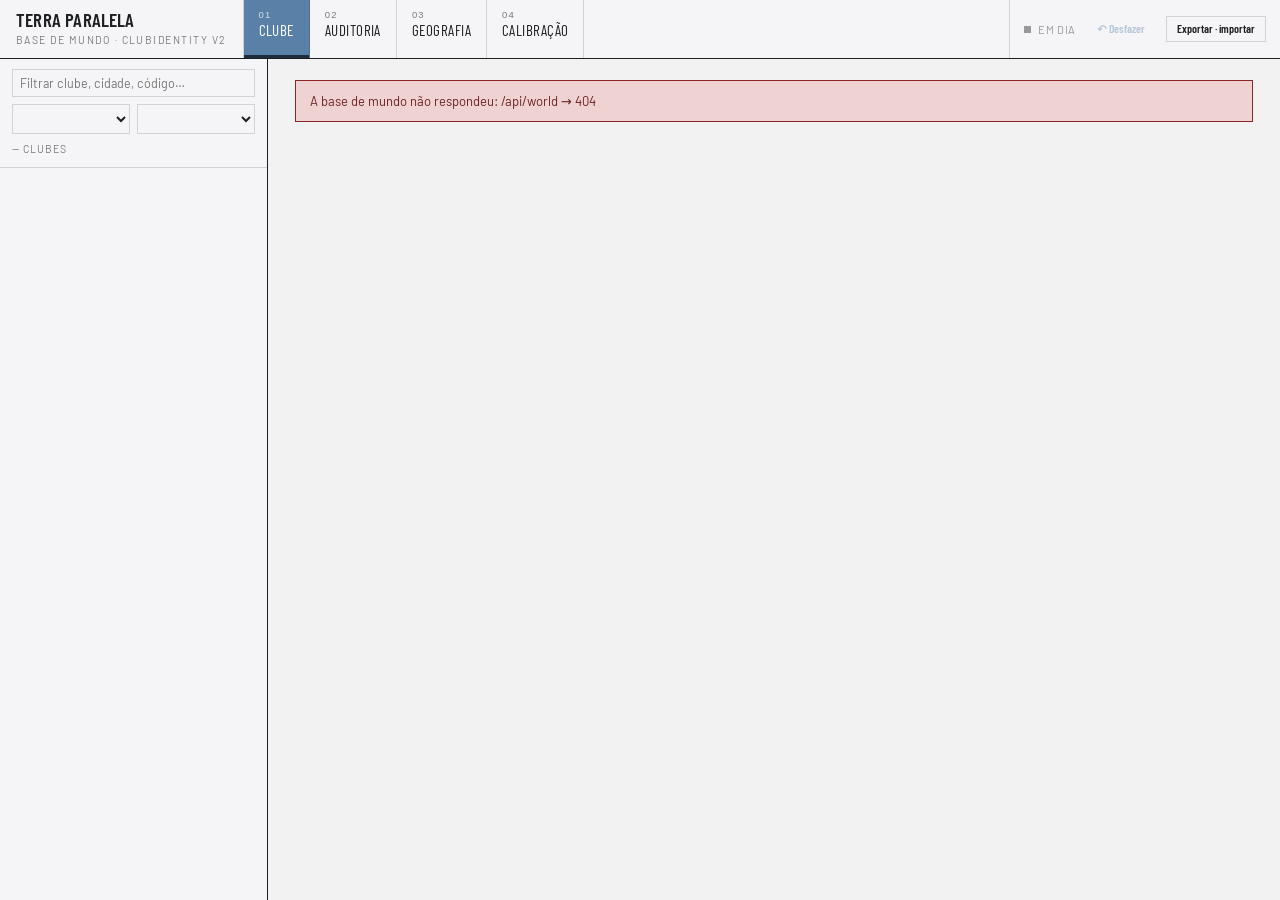
==== commit a616d27b: "Undo, and the deletions it exists for The tool writes immediately and has no Save button. That is ri" ====
--- a/tools/SoccerSim.WorldBuilder/wwwroot/index.html
+++ b/tools/SoccerSim.WorldBuilder/wwwroot/index.html
@@ -51,6 +51,10 @@
           <span class="pending-label" id="pending-label">em dia</span>
         </div>
 
+        <!-- Undo is what makes "every edit writes immediately" a safe design rather than a bet:
+             do it, look, undo. Its label says what would come back. -->
+        <button class="btn btn-ghost topbar-btn" type="button" id="undo" disabled>↶ Desfazer</button>
+
         <!-- Exporting is the only gesture that clears the counter beside it, which is why the
              two sit together. -->
         <button class="btn btn-secondary topbar-btn" type="button" id="export-open">Exportar · importar</button>
--- a/tools/SoccerSim.WorldBuilder/wwwroot/app.css
+++ b/tools/SoccerSim.WorldBuilder/wwwroot/app.css
@@ -828,6 +828,15 @@
   cursor: pointer;
   background: transparent;
   border: 1px solid var(--color-divider);
+}
+
+.player-actions {
+  display: flex;
+  align-items: center;
+  gap: var(--space-3);
+  margin-top: var(--space-4);
+  padding-top: var(--space-3);
+  border-top: 1px solid var(--color-divider);
 }
 
 /* ---------- Geography and scale ---------- */
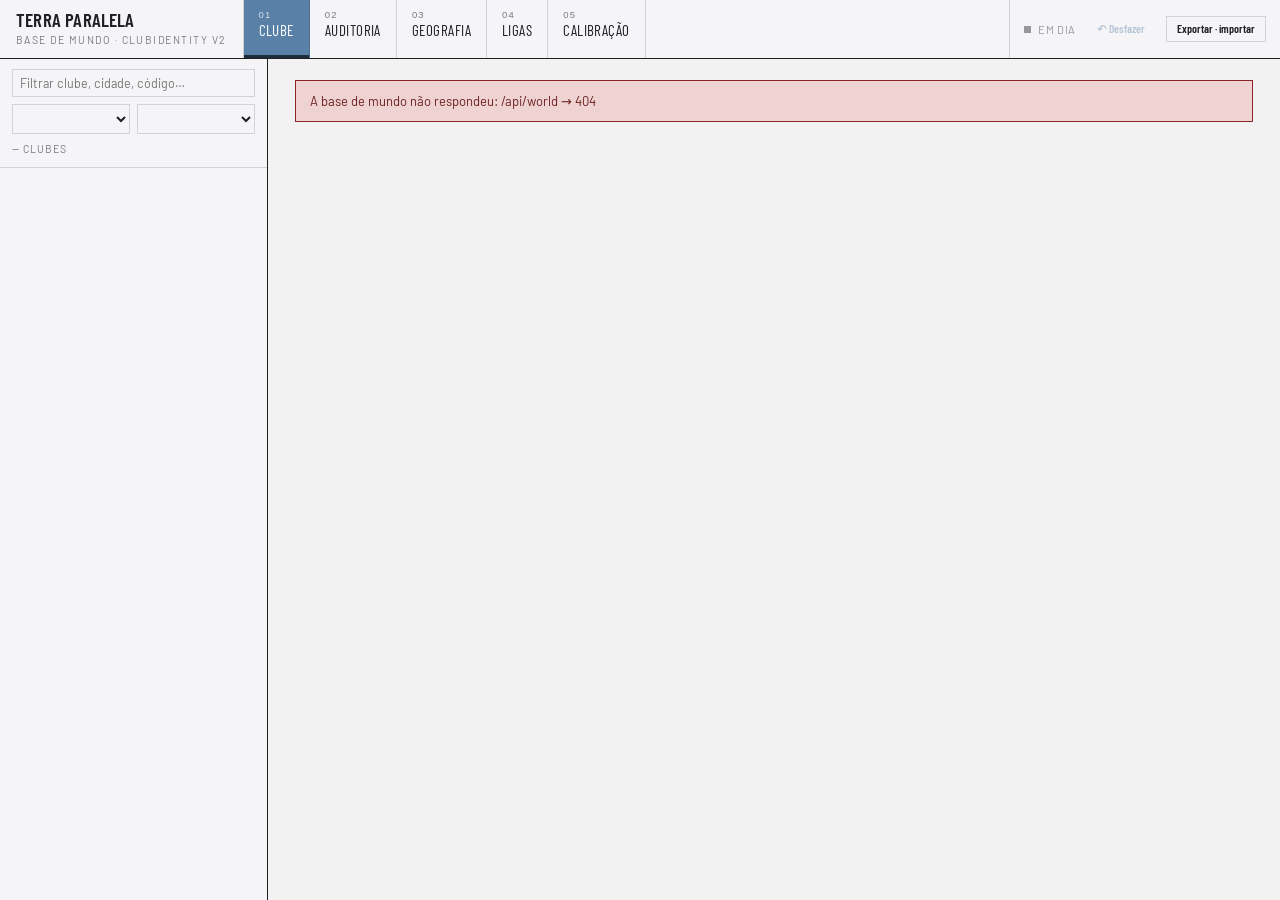
==== commit 35ac778d: "Sprint 9: autoria multi-liga, e Desfazer que cobre países e divisões Fecha os dois últimos itens do " ====
--- a/tools/SoccerSim.WorldBuilder/wwwroot/index.html
+++ b/tools/SoccerSim.WorldBuilder/wwwroot/index.html
@@ -35,8 +35,12 @@
           <span class="tab-num">03</span>
           <span class="tab-label">Geografia</span>
         </button>
+        <button class="tab" type="button" data-view="ligas">
+          <span class="tab-num">04</span>
+          <span class="tab-label">Ligas</span>
+        </button>
         <button class="tab" type="button" data-view="calibracao">
-          <span class="tab-num">04</span>
+          <span class="tab-num">05</span>
           <span class="tab-label">Calibração</span>
         </button>
       </nav>
--- a/tools/SoccerSim.WorldBuilder/wwwroot/app.css
+++ b/tools/SoccerSim.WorldBuilder/wwwroot/app.css
@@ -890,6 +890,43 @@
   background: var(--color-neutral-200);
   border: 1px solid var(--color-neutral-300);
 }
+
+/* The leagues screen. The pyramid table IS the editor — what is typed sits in inputs and what is
+   derived sits in plain cells, so the difference is visible without a legend. */
+.division-new { display: flex; flex-wrap: wrap; gap: var(--space-2); align-items: center; }
+.division-new .tpin { flex: 1 1 90px; min-width: 0; }
+.division-new button { flex: 0 0 auto; }
+
+.pyramid { table-layout: auto; }
+.pyramid td { vertical-align: middle; }
+.pyramid .tpin { width: 100%; padding: 2px 5px; font-size: 11.5px; }
+.pyramid input.num { text-align: right; }
+.pyramid-actions { display: flex; gap: 4px; justify-content: flex-end; white-space: nowrap; }
+.pyramid-roster td { padding-top: 0; border-top: 0; }
+
+.chips { display: flex; flex-wrap: wrap; gap: 4px; align-items: center; }
+/* The enrolment select sits beside the clubs it adds to, not across the whole row. Written
+   against .pyramid too, so it outranks the rule that stretches every other control in the table. */
+.pyramid .chips select.tpin { flex: 0 0 auto; width: 190px; margin-left: var(--space-2); }
+.chip {
+  display: inline-flex;
+  align-items: center;
+  gap: 3px;
+  font-size: 10.5px;
+  padding: 1px 3px 1px 5px;
+  background: var(--color-neutral-200);
+  border: 1px solid var(--color-neutral-300);
+}
+.chip-x {
+  border: 0;
+  background: none;
+  cursor: pointer;
+  padding: 0 2px;
+  font-size: 12px;
+  line-height: 1;
+  color: var(--color-neutral-600);
+}
+.chip-x:hover { color: var(--level-error-fg); }
 
 .calib-note { font-size: 11.5px; line-height: 1.4; color: var(--color-neutral-700); }
 
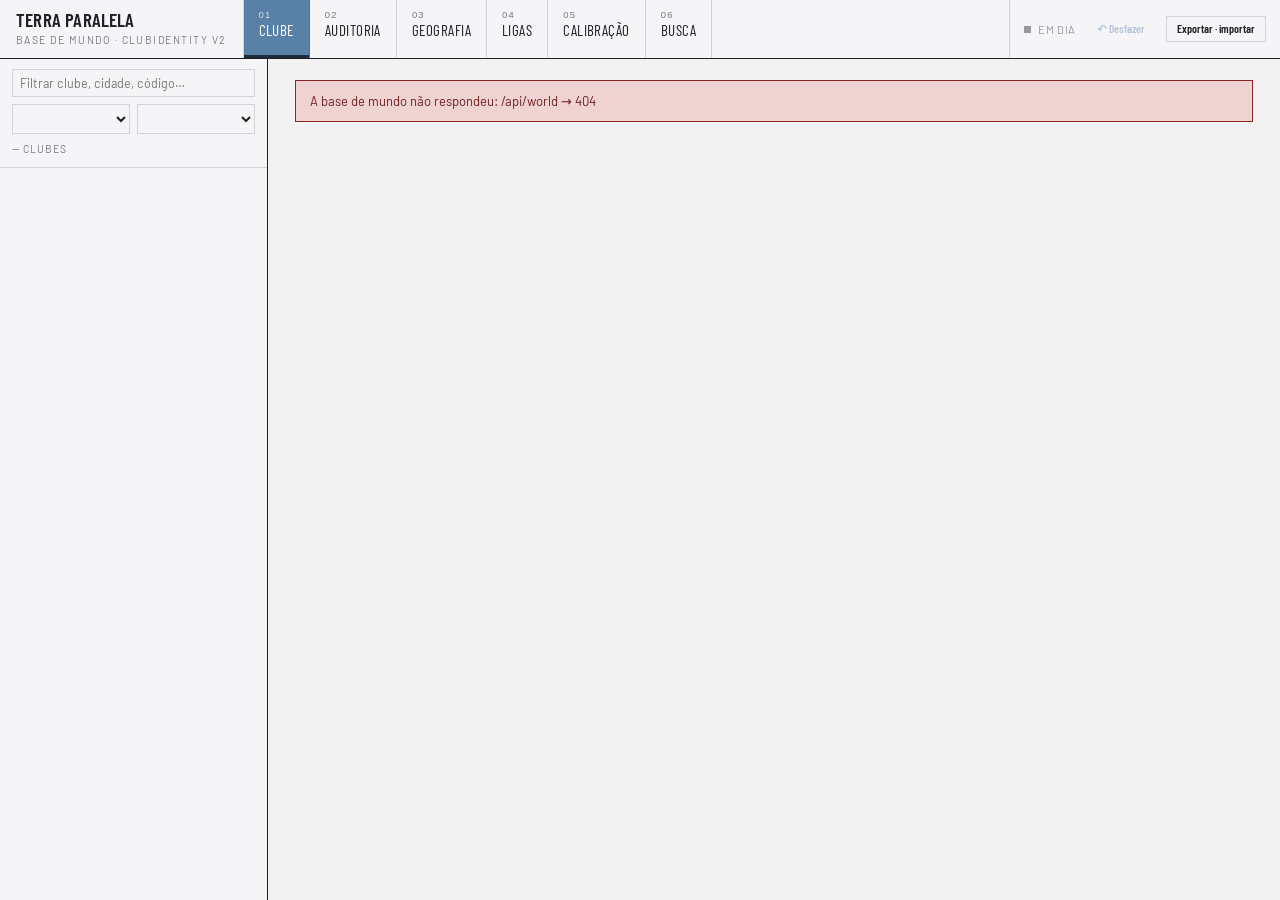
==== commit b7285cc6: "Sprint 9 completo: XI provável, busca global e a superfície Registro Fecha os três itens que restava" ====
--- a/tools/SoccerSim.WorldBuilder/wwwroot/index.html
+++ b/tools/SoccerSim.WorldBuilder/wwwroot/index.html
@@ -42,6 +42,10 @@
         <button class="tab" type="button" data-view="calibracao">
           <span class="tab-num">05</span>
           <span class="tab-label">Calibração</span>
+        </button>
+        <button class="tab" type="button" data-view="busca">
+          <span class="tab-num">06</span>
+          <span class="tab-label">Busca</span>
         </button>
       </nav>
 
--- a/tools/SoccerSim.WorldBuilder/wwwroot/app.css
+++ b/tools/SoccerSim.WorldBuilder/wwwroot/app.css
@@ -370,6 +370,8 @@
 .badge-ok { background: var(--level-ok-bg); color: var(--level-ok-fg); }
 .badge-warning { background: var(--level-warning-bg); color: var(--level-warning-fg); }
 .badge-error { background: var(--level-error-bg); color: var(--level-error-fg); }
+/* Not a judgement — just a label. The register uses it to say which of two kinds a row is. */
+.badge-neutral { background: var(--color-neutral-200); color: var(--color-neutral-700); }
 
 /* ---------- Content ---------- */
 .content {
@@ -927,6 +929,76 @@
   color: var(--color-neutral-600);
 }
 .chip-x:hover { color: var(--level-error-fg); }
+
+/* The probable XI. Four stacked lines, keeper at the top; the border carries the fit, so a hole
+   in the side is visible before a single word is read. */
+.eleven { display: flex; flex-direction: column; gap: var(--space-2); }
+.eleven-line { display: flex; justify-content: center; gap: var(--space-2); flex-wrap: wrap; }
+.eleven-slot {
+  position: relative;
+  flex: 0 0 122px;
+  display: flex;
+  flex-direction: column;
+  gap: 1px;
+  padding: 4px 8px;
+  background: var(--color-neutral-100);
+  border: 1px solid var(--color-neutral-300);
+  border-left-width: 3px;
+  cursor: pointer;
+}
+.eleven-slot:hover { background: var(--color-accent-100); }
+.eleven-slot-ok { border-left-color: var(--level-ok-fg); }
+.eleven-slot-warning { border-left-color: var(--level-warning-fg); }
+.eleven-slot-error { border-left-color: var(--level-error-fg); }
+.eleven-slot-empty {
+  border-style: dashed;
+  border-left-color: var(--color-neutral-400);
+  cursor: default;
+  opacity: 0.7;
+}
+.eleven-pos { font-family: var(--font-mono); font-size: 9.5px; color: var(--color-neutral-600); }
+.eleven-name {
+  font-family: var(--font-heading);
+  font-size: 13px;
+  line-height: 1.15;
+  overflow: hidden;
+  text-overflow: ellipsis;
+  white-space: nowrap;
+}
+.eleven-ovr {
+  position: absolute;
+  top: 4px;
+  right: 8px;
+  font-family: var(--font-heading);
+  font-size: 14px;
+  color: var(--color-neutral-700);
+}
+.eleven-fit { font-size: 9.5px; color: var(--level-warning-fg); text-transform: uppercase; }
+.eleven-slot-error .eleven-fit { color: var(--level-error-fg); }
+.eleven-note { margin-top: var(--space-2); text-align: center; }
+
+.surface-switch { display: flex; gap: 4px; }
+.register td { white-space: nowrap; }
+
+.search-box {
+  width: 100%;
+  margin-top: var(--space-2);
+  padding: 8px 12px;
+  font-family: var(--font-heading);
+  font-size: 18px;
+}
+.search-hit {
+  display: flex;
+  align-items: baseline;
+  gap: var(--space-3);
+  padding: 4px 2px;
+  border-top: 1px solid var(--color-divider);
+  cursor: pointer;
+}
+.search-hit:first-of-type { border-top: 0; }
+.search-hit:hover { background: var(--color-accent-100); }
+.search-label { font-family: var(--font-heading); font-size: 15px; }
+.search-detail { font-size: 11px; color: var(--color-neutral-600); margin-left: auto; text-align: right; }
 
 .calib-note { font-size: 11.5px; line-height: 1.4; color: var(--color-neutral-700); }
 
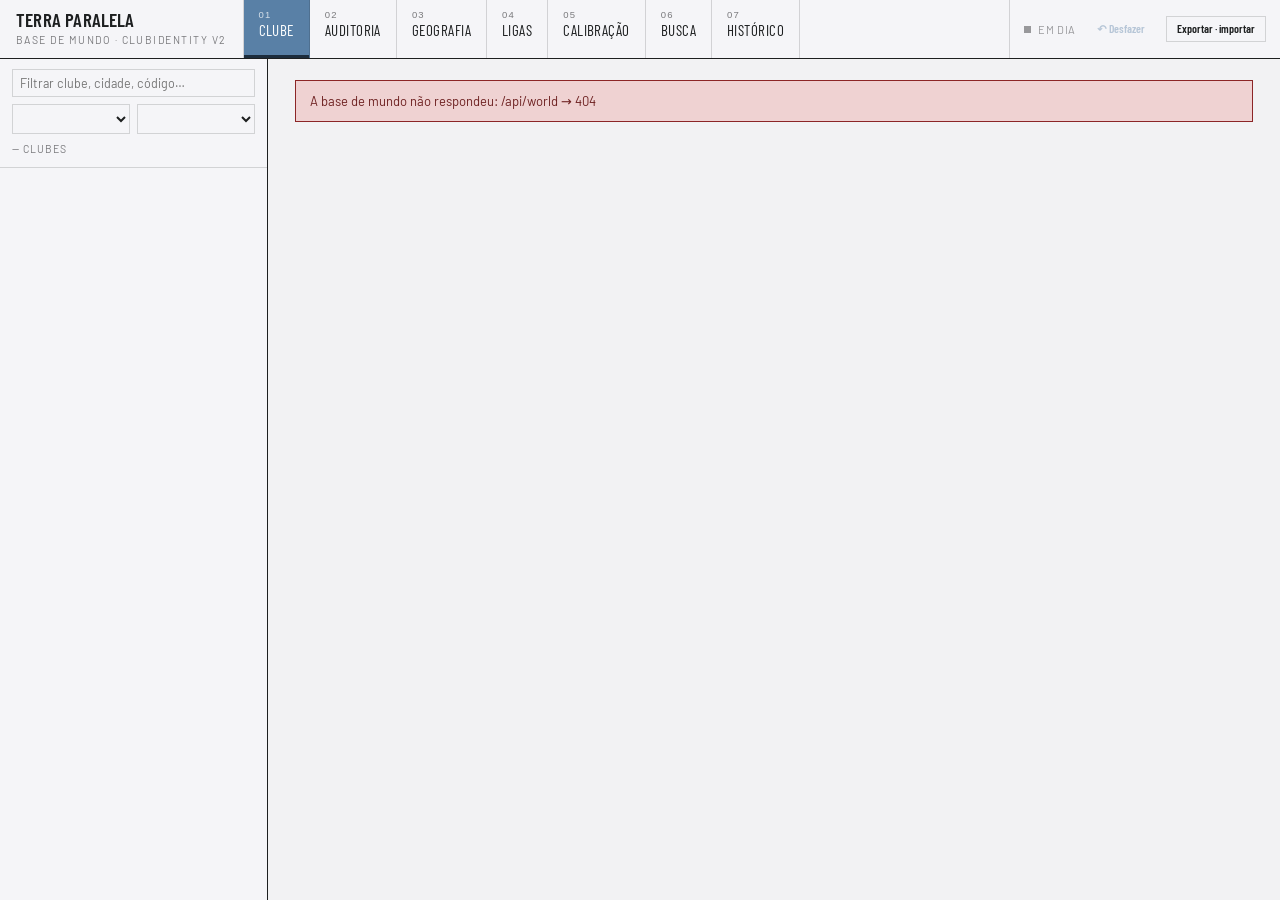
==== commit de0d5f98: "Histórico de edições navegável O roadmap dizia por que faltava: "a pilha do Desfazer é linear e não " ====
--- a/tools/SoccerSim.WorldBuilder/wwwroot/index.html
+++ b/tools/SoccerSim.WorldBuilder/wwwroot/index.html
@@ -46,6 +46,10 @@
         <button class="tab" type="button" data-view="busca">
           <span class="tab-num">06</span>
           <span class="tab-label">Busca</span>
+        </button>
+        <button class="tab" type="button" data-view="historico">
+          <span class="tab-num">07</span>
+          <span class="tab-label">Histórico</span>
         </button>
       </nav>
 
--- a/tools/SoccerSim.WorldBuilder/wwwroot/app.css
+++ b/tools/SoccerSim.WorldBuilder/wwwroot/app.css
@@ -999,6 +999,67 @@
 .search-hit:hover { background: var(--color-accent-100); }
 .search-label { font-family: var(--font-heading); font-size: 15px; }
 .search-detail { font-size: 11px; color: var(--color-neutral-600); margin-left: auto; text-align: right; }
+
+/* The history screen. Two columns because the two halves are different kinds of thing: the left
+   is travel, the right is evidence. Side by side they stay told apart. */
+.history-layout {
+  display: grid;
+  grid-template-columns: minmax(300px, 2fr) minmax(360px, 3fr);
+  gap: var(--space-6);
+  align-items: start;
+}
+.section-head h2.sub { font-size: 15px; }
+
+.step {
+  display: flex;
+  align-items: center;
+  gap: var(--space-3);
+  padding: 5px 2px;
+  border-top: 1px solid var(--color-divider);
+}
+.step:first-of-type { border-top: 0; }
+.step-back {
+  font-family: var(--font-mono);
+  font-size: 11px;
+  color: var(--color-neutral-500);
+  min-width: 26px;
+  text-align: right;
+}
+.step-body { display: flex; flex-direction: column; gap: 1px; flex: 1; min-width: 0; }
+.step-label {
+  font-family: var(--font-heading);
+  font-size: 14px;
+  overflow: hidden;
+  text-overflow: ellipsis;
+  white-space: nowrap;
+}
+.step-detail { font-size: 10.5px; color: var(--color-neutral-600); }
+.history-warn { margin-top: var(--space-3); line-height: 1.45; }
+
+.history-trail { max-height: 620px; overflow-y: auto; }
+.trail-row { padding: 6px 2px; border-top: 1px solid var(--color-divider); }
+.trail-row:first-of-type { border-top: 0; }
+.trail-row-open { cursor: pointer; }
+.trail-row-open:hover { background: var(--color-accent-100); }
+.trail-head { display: flex; align-items: baseline; gap: var(--space-2); }
+.trail-name { font-family: var(--font-heading); font-size: 14px; }
+.trail-field { font-family: var(--font-mono); font-size: 10px; color: var(--color-neutral-600); }
+.trail-when { font-size: 10px; color: var(--color-neutral-500); white-space: nowrap; }
+.trail-change {
+  display: flex;
+  align-items: baseline;
+  gap: var(--space-2);
+  font-size: 11.5px;
+  margin-top: 1px;
+}
+.trail-old { color: var(--color-neutral-600); text-decoration: line-through; }
+.trail-arrow { color: var(--color-neutral-500); }
+.trail-new { color: var(--color-text); }
+.trail-act { font-size: 10px; color: var(--color-neutral-500); margin-top: 1px; }
+
+@media (max-width: 1100px) {
+  .history-layout { grid-template-columns: 1fr; }
+}
 
 .calib-note { font-size: 11.5px; line-height: 1.4; color: var(--color-neutral-700); }
 
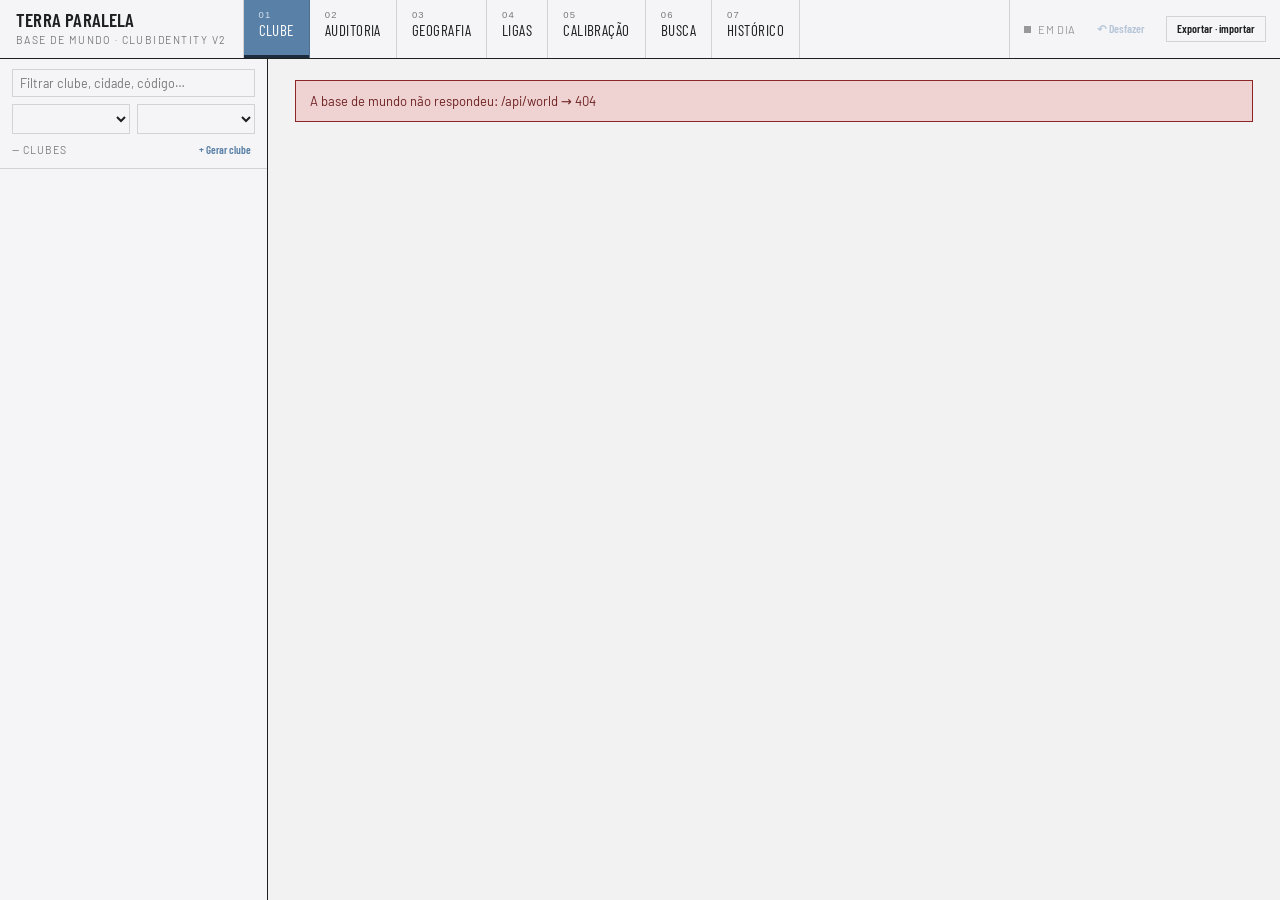
==== commit f4200d1e: "World Builder Sprint 10b: a club from nothing — persistence, CLI, API and UI - Migration 0018: Clubs" ====
--- a/tools/SoccerSim.WorldBuilder/wwwroot/index.html
+++ b/tools/SoccerSim.WorldBuilder/wwwroot/index.html
@@ -83,6 +83,7 @@
           </div>
           <div class="rail-count-row">
             <span class="rail-count" id="rail-count">— clubes</span>
+            <button class="btn btn-ghost rail-new" type="button" id="clubgen-open">+ Gerar clube</button>
           </div>
         </div>
         <div class="rail-list tpscroll" id="rail-list"></div>
@@ -100,6 +101,9 @@
   <!-- Export tabs and the import diff preview (Sprint 7). -->
   <div class="dialog-backdrop" id="export-modal" hidden></div>
 
+  <!-- "Gerar clube": a club from nothing, previewed before it is written (Sprint 10b). -->
+  <div class="dialog-backdrop" id="clubgen-modal" hidden></div>
+
   <!-- Transient message for a write that failed (a rejected value, a stale version). -->
   <div class="toast" id="toast" hidden></div>
 
--- a/tools/SoccerSim.WorldBuilder/wwwroot/app.css
+++ b/tools/SoccerSim.WorldBuilder/wwwroot/app.css
@@ -155,6 +155,9 @@
 }
 .tag-accent { background: var(--color-accent-100); color: var(--color-accent-800); }
 .tag-outline { border: 1px solid var(--color-accent); color: var(--color-accent); }
+/* Regen: generated from nothing, no real anchor (ADR-0011 §2). Solid ink so it reads apart from
+   the band and the descriptive tags beside it. */
+.tag-regen { background: var(--color-text); color: var(--color-bg); letter-spacing: 0.08em; text-transform: uppercase; }
 
 .table { width: 100%; border-collapse: collapse; font-size: 12.5px; }
 .table th {
@@ -1269,3 +1272,9 @@
   color: var(--level-error-fg);
 }
 .toast[hidden] { display: none; }
+
+/* ---------- Club generation ---------- */
+.rail-new { font-size: 11px; padding-block: 1px; }
+.clubgen-controls { display: grid; grid-template-columns: repeat(4, minmax(0, 1fr)); gap: var(--space-3); }
+.clubgen-preview { margin-top: var(--space-6); border-top: 1px solid var(--color-divider); padding-top: var(--space-4); }
+@media (max-width: 720px) { .clubgen-controls { grid-template-columns: repeat(2, minmax(0, 1fr)); } }
